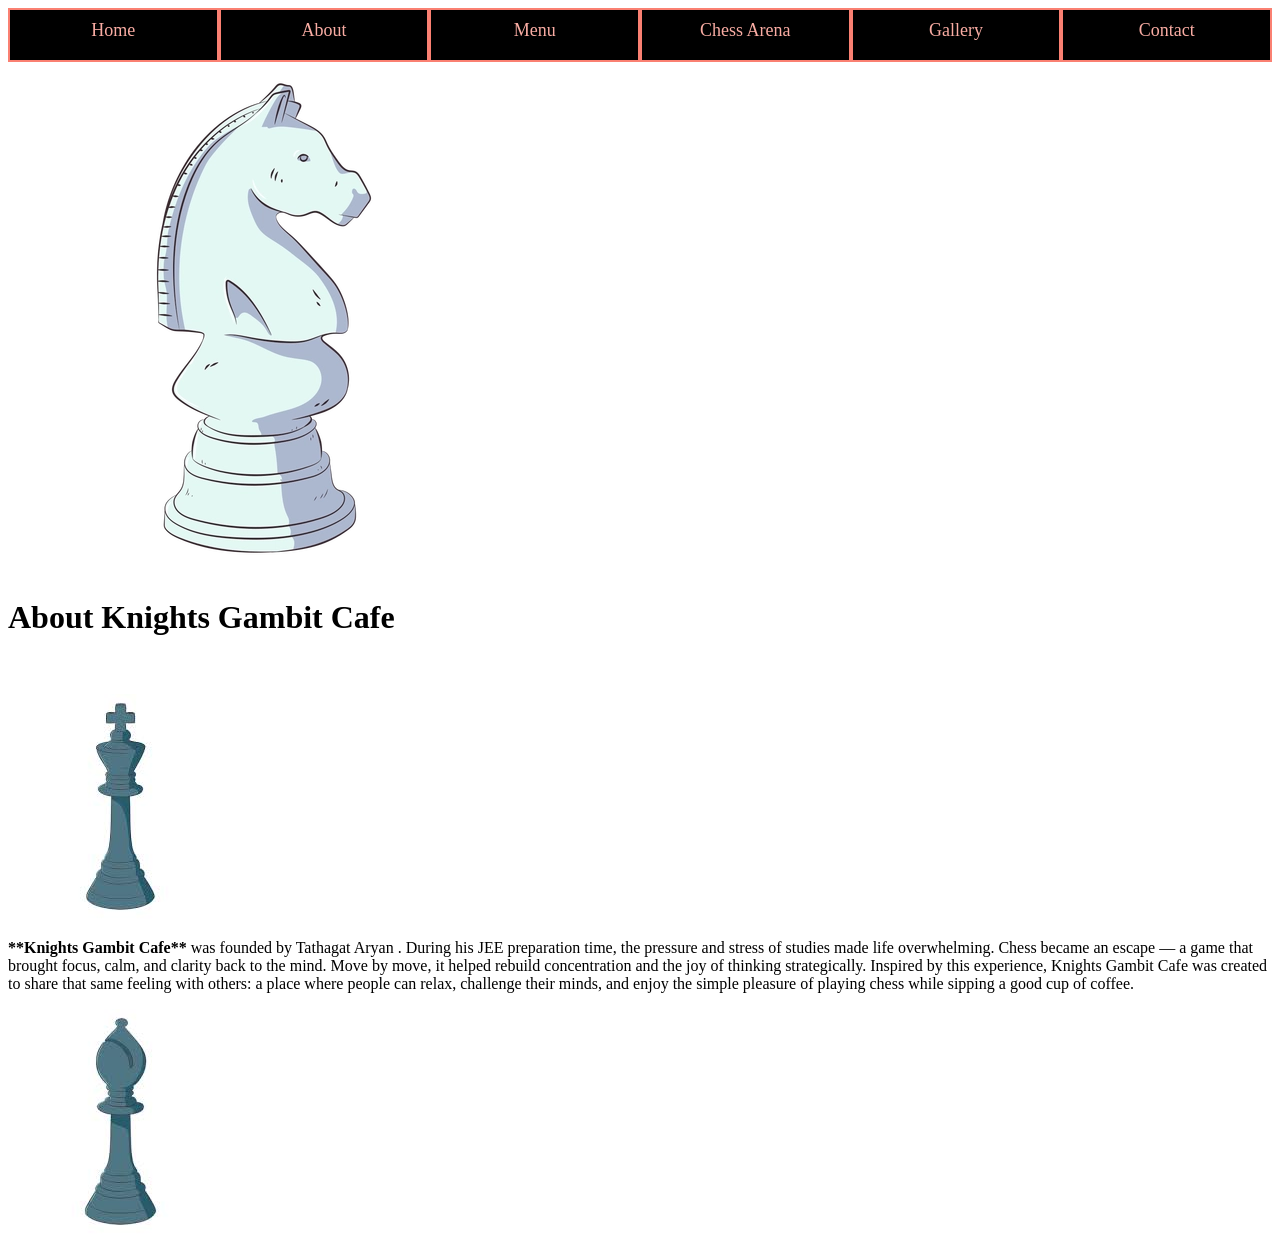
==== KCGabout.html @ 5ed21454 "Add files via upload Added About section with cafe story and styled layout" ====
<!DOCTYPE html>
<html lang="en">
<head>
    <meta charset="UTF-8">
    <meta name="viewport" content="width=device-width, initial-scale=1.0">
    <title>KCG</title>
    <link rel="stylesheet" href="kcafe.css">
</head>
<body>
     <div id="containor">
        <div id="div1"><a href="KCG.html">Home</a></div>
        <div id="div2"><a href="KCGabout.html">About</a></div>
        <div id="div3"><a href="">Menu</a></div>
        <div id="div4"><a href="">Chess Arena</a></div>
        <div id="div5"><a href="">Gallery</a></div>
        <div id="div6"><a href="">Contact</a></div>
    <br><br><br>
    </div>
        <div id="pic"><img src="horsey.webp"><h1 >About Knights Gambit Cafe</h1></div><br><br>
   
        <div id="why">
             <img class="sideimg" src="blackking.jpg">
            <p><strong>**Knights Gambit Cafe**</strong> was founded by Tathagat Aryan . During his JEE preparation time, the pressure and stress of studies made life overwhelming. Chess became an escape — a game that brought focus, calm, and clarity back to the mind. Move by move, it helped rebuild concentration and the joy of thinking strategically. Inspired by this experience, Knights Gambit Cafe was created to share that same feeling with others: a place where people can relax, challenge their minds, and enjoy the simple pleasure of playing chess while sipping a good cup of coffee.
        </p>
             <img class="sideimg" src="bishop.jpg"> 
       </div>
      
</body>
</html>
---- kcafe.css ----
#div1,#div2,#div3,#div4,#div5,#div6{
    padding: 10px;
    border:2px solid salmon;
    color:bisque;
    flex-direction: row;
    line-height: 20px;
    background-color: black;
    height:30px;
    text-align: center;
    justify-content: center;
    position: sticky;
    top:0px;
    width:100%
}
#containor{
    width:100%;
    margin:auto;
    display: flex;
}
#div1:hover,#div2:hover,#div3:hover,#div4:hover,#div5:hover,#div6:hover{
    background-color: pink;
    a{
        color: black;
    }
}
a{
    text-decoration: none;
    font-size: 18px;
    color: rgb(249, 172, 163);
}
#name{
    border: 2px solid salmon;
    background-color:rgb(249, 172, 163);
    margin:auto;
    font-size: 37px;
    width:100%;
    display: flex;
    text-align: center;
    align-items: center;
    justify-content: center;
}
#name img{
        width:120px;
        height: 110px;
        margin-right: 20px;
    }
#name p{
        font-family: 'Gill Sans', 'Gill Sans MT', Calibri, 'Trebuchet MS', sans-serif;
        text-decoration: underline;
    }  
#pc{
    display: flex;
    justify-content: center;
    align-items: center;
    gap: 80px;
} 
#pc pre{
     text-align: center;
     font-size:30px;
     align-items: center;
} 
#pc img{
    width:200px;
    height:400px;
    float: left;
    width:auto;
}
#br{
    text-align: center;
    height: 90px;
}
#br p{
    font-size: 30px;
    text-align: center;
    font-family: monospace;
}
#br button{
    padding:12px 25px;
    font-size:18px;
    background-color:black;
    color:white;
    border:none;
    cursor:pointer;
}
.div8{
    margin:20px;
}
.div7 #img{
    height:500px;
}
#br button:hover{
    background-color:salmon;
    color:black;
}
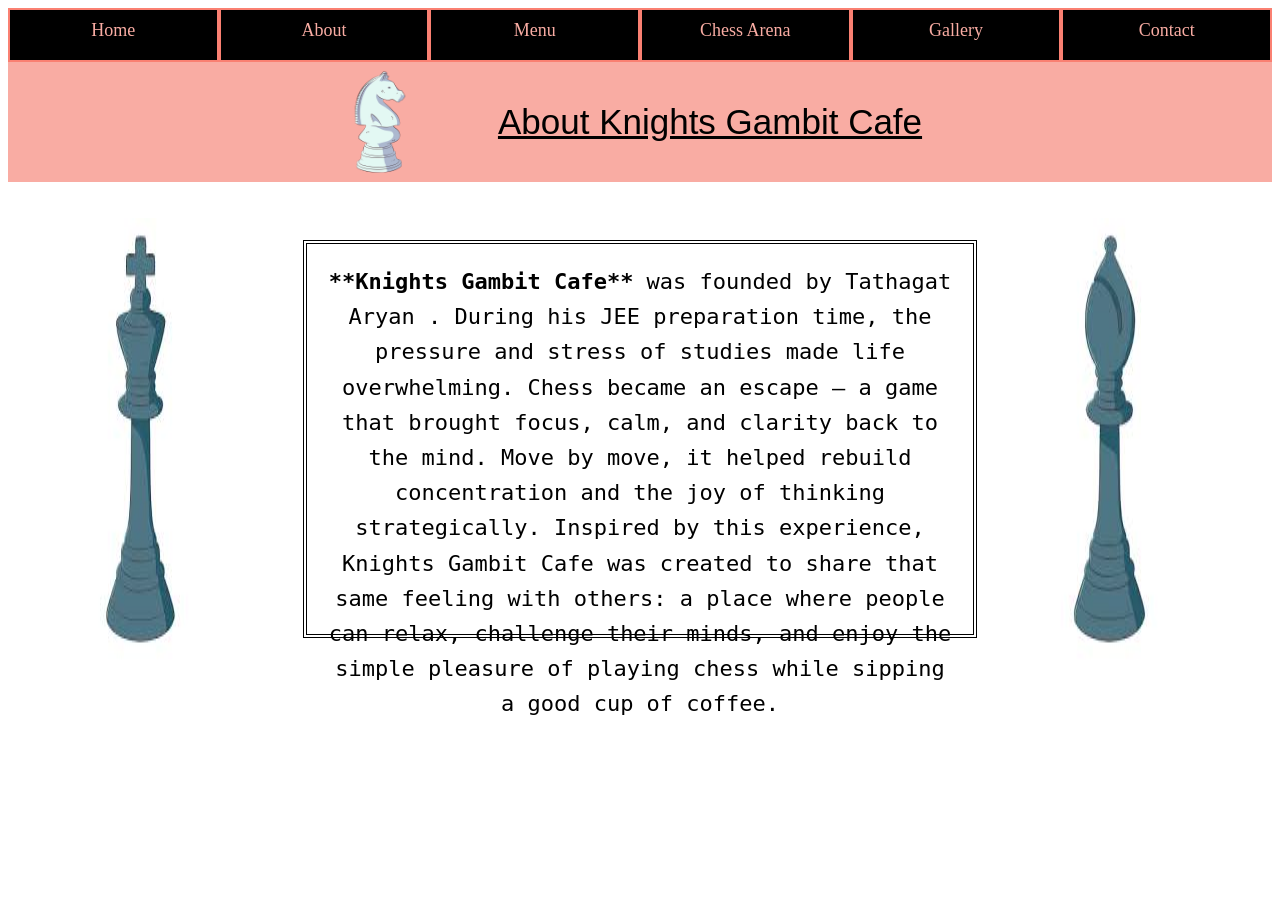
==== commit eaeea3e2: "Fix links in KCGabout.html and update content" ====
--- a/KCGabout.html
+++ b/KCGabout.html
@@ -8,9 +8,9 @@
 </head>
 <body>
      <div id="containor">
-        <div id="div1"><a href="KCG.html">Home</a></div>
+        <div id="div1"><a href="index.html">Home</a></div>
         <div id="div2"><a href="KCGabout.html">About</a></div>
-        <div id="div3"><a href="">Menu</a></div>
+        <div id="div3"><a href="KCGmenu">Menu</a></div>
         <div id="div4"><a href="">Chess Arena</a></div>
         <div id="div5"><a href="">Gallery</a></div>
         <div id="div6"><a href="">Contact</a></div>
@@ -26,4 +26,4 @@
        </div>
       
 </body>
-</html>+</html>
--- a/kcafe.css
+++ b/kcafe.css
@@ -92,3 +92,49 @@
     background-color:salmon;
     color:black;
 }
+#why{
+     text-align:  center;
+}
+#pic h1 {
+    text-align: center;
+    font-size: 35px;
+    font-weight:normal;
+    background-color: rgb(249, 172, 163);
+    padding:38px ;
+    font-family: 'Gill Sans', 'Gill Sans MT', Calibri, 'Trebuchet MS', sans-serif;
+    text-decoration: underline;
+}
+#why{
+    display: flex;
+    justify-content:center;
+}
+#why img{
+    margin-left:20px;
+}
+#why p{
+    font-family: monospace;
+    font-size: 22px;
+    border:4px double black;
+    height:350px;
+    width:700px;
+    padding:20px;
+    line-height: 1.6;
+}
+#pic{
+    display: flex;
+    align-items: center;
+    justify-content: center;
+    text-align: center;
+    background-color: rgb(249, 172, 163);
+    height:120px;
+}
+#pic img{
+    width:120px;
+    height: 110px;
+    margin-right: 20px;
+}
+.sideimg{
+    margin-right:50px;
+    margin-left:50px;
+    width:250px;
+}
